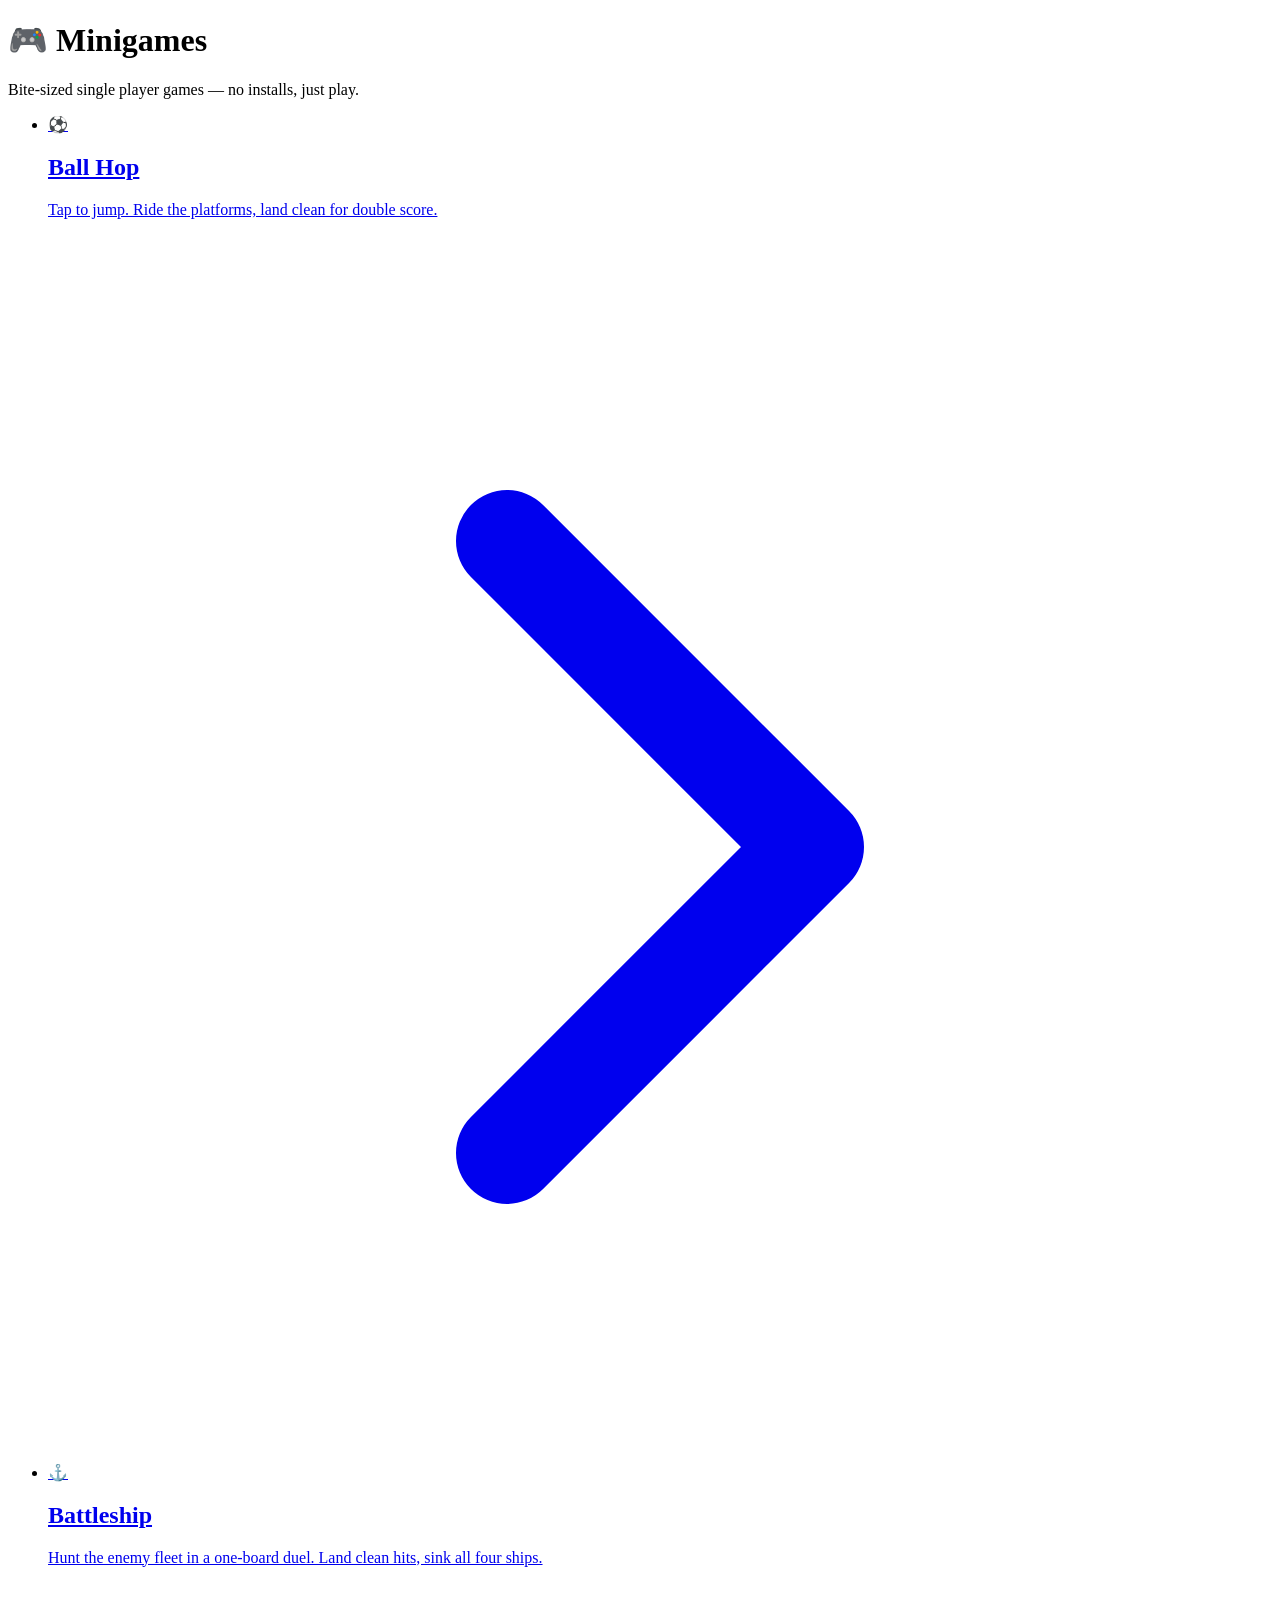
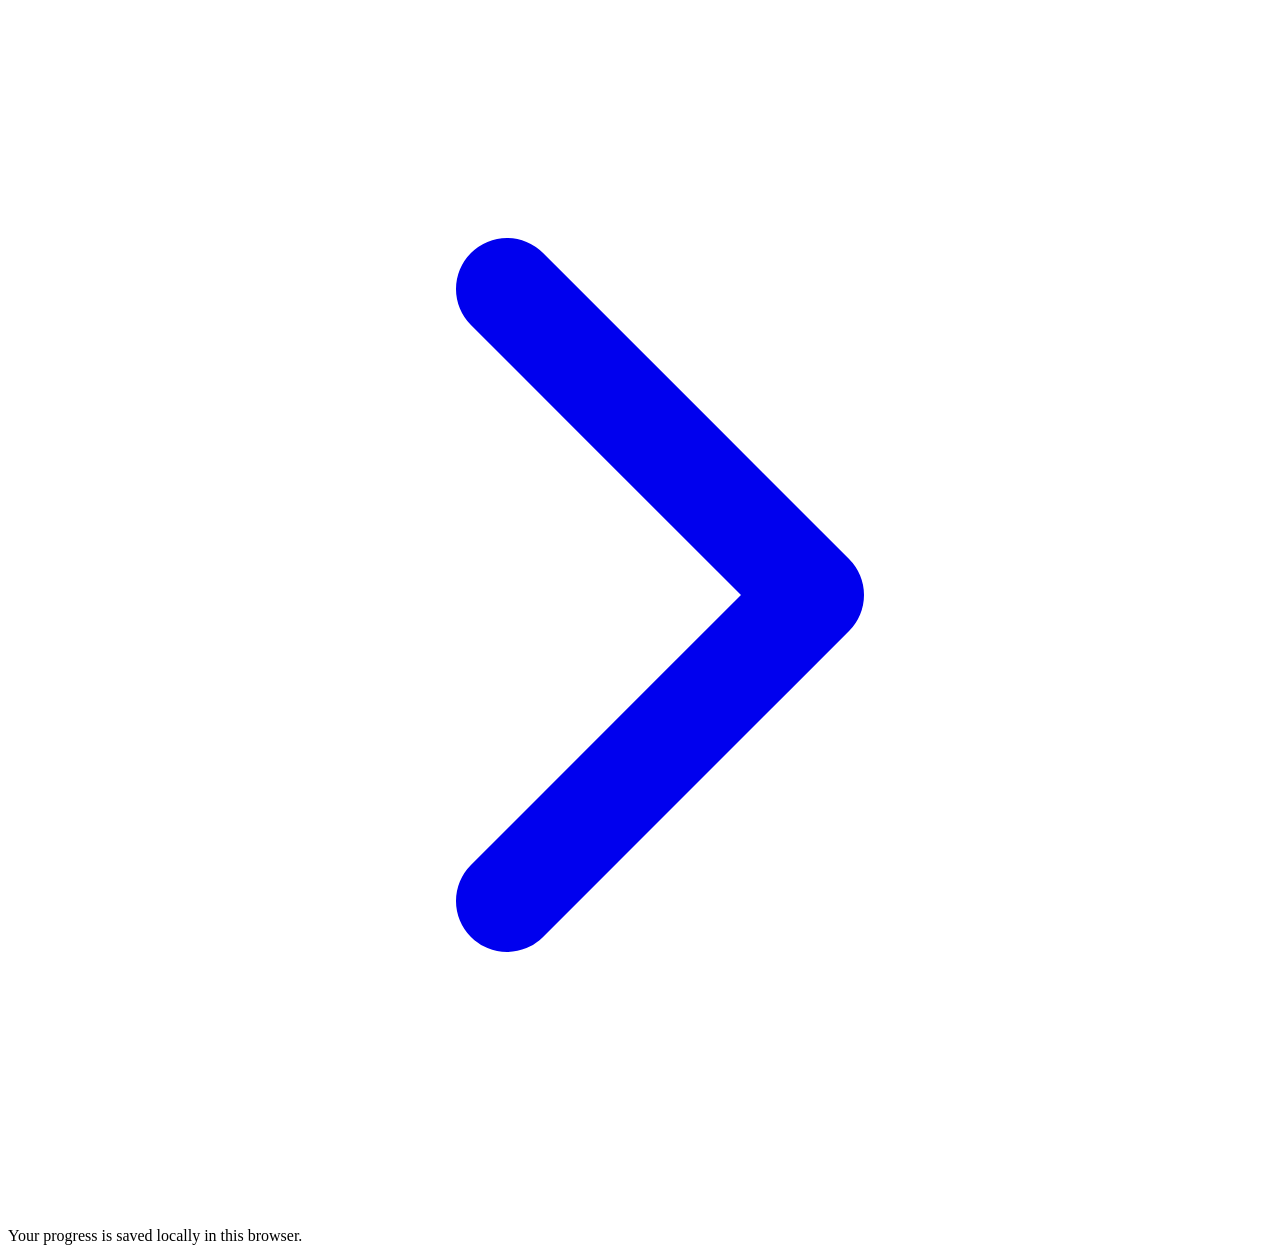
==== index.html @ e4ce6c92 "Deploy: static build (base /minigames/)" ====
<!DOCTYPE html>
    <html lang="en">
      <head>
        <link rel="stylesheet" type="text/css" href="/minigames/assets/static/styles-4e7bb405.Dg8YLVEv.css">
        <meta charset="UTF-8" />
        
        
    <title>Minigames — bite-sized single player games</title><meta property="og:title" content="Minigames — bite-sized single player games" />
    <meta name="viewport" content="width=device-width,initial-scale=1">
    
    
    <meta name="description" content="A mobile-first catalog of mini single player games. Play instantly in your browser, offline-friendly." /><meta property="og:description" content="A mobile-first catalog of mini single player games. Play instantly in your browser, offline-friendly." />
    
  
        
      </head>
      <body>
        
        <div id="root"><div class="min-h-dvh"><header class="sticky top-0 z-10 border-b border-slate-800 bg-slate-900/85 backdrop-blur"><div class="mx-auto max-w-3xl px-safe py-3"><h1 class="text-xl font-bold tracking-tight text-slate-50 sm:text-2xl">🎮 Minigames</h1></div></header><main class="page-in mx-auto max-w-3xl px-safe pb-10 pt-5"><p class="mb-5 text-sm text-slate-400">Bite-sized single player games — no installs, just play.</p><nav aria-label="Games" data-testid="catalog"><ul class="grid grid-cols-1 gap-3 sm:grid-cols-2 sm:gap-4"><li><a href="/minigames/game/ballhop" data-testid="game-card-ballhop" class="group flex min-h-20 items-center gap-4 rounded-2xl border border-slate-700/80 bg-slate-800 p-4 transition duration-150 ease-out hover:border-teal-500/50 hover:bg-slate-700/60 active:scale-[0.98] active:bg-slate-700/80 active:border-teal-500/70"><span class="flex h-14 w-14 shrink-0 items-center justify-center rounded-xl bg-slate-700/70 text-3xl" role="img" aria-label="Ball Hop">⚽</span><span class="min-w-0 flex-1"><h2 class="truncate text-base font-semibold text-slate-100 sm:text-lg">Ball Hop</h2><p class="mt-0.5 line-clamp-2 text-sm leading-snug text-slate-400">Tap to jump. Ride the platforms, land clean for double score.</p></span><svg viewBox="0 0 24 24" fill="none" stroke="currentColor" stroke-width="2" stroke-linecap="round" stroke-linejoin="round" class="h-5 w-5 text-slate-500 transition group-hover:translate-x-0.5 group-hover:text-slate-300" aria-hidden="true"><path d="m9 18 6-6-6-6"></path></svg></a></li><li><a href="/minigames/game/battleship" data-testid="game-card-battleship" class="group flex min-h-20 items-center gap-4 rounded-2xl border border-slate-700/80 bg-slate-800 p-4 transition duration-150 ease-out hover:border-teal-500/50 hover:bg-slate-700/60 active:scale-[0.98] active:bg-slate-700/80 active:border-teal-500/70"><span class="flex h-14 w-14 shrink-0 items-center justify-center rounded-xl bg-slate-700/70 text-3xl" role="img" aria-label="Battleship">⚓</span><span class="min-w-0 flex-1"><h2 class="truncate text-base font-semibold text-slate-100 sm:text-lg">Battleship</h2><p class="mt-0.5 line-clamp-2 text-sm leading-snug text-slate-400">Hunt the enemy fleet in a one-board duel. Land clean hits, sink all four ships.</p></span><svg viewBox="0 0 24 24" fill="none" stroke="currentColor" stroke-width="2" stroke-linecap="round" stroke-linejoin="round" class="h-5 w-5 text-slate-500 transition group-hover:translate-x-0.5 group-hover:text-slate-300" aria-hidden="true"><path d="m9 18 6-6-6-6"></path></svg></a></li></ul></nav><footer class="mt-8 text-center text-xs text-slate-500">Your progress is saved locally in this browser.</footer></main></div></div>
        
        <script id="vike_pageContext" type="application/json">{"pageId":"\/pages\/index","routeParams":{}}</script>
        <script id="vike_globalContext" type="application/json">{}</script>
        <script src="/minigames/assets/entries/entry-client-routing.DcAEvGYc.js" type="module" async></script>
        <link rel="modulepreload" href="/minigames/assets/entries/pages_index.Dmlz5PXe.js" as="script" type="text/javascript">
        <link rel="modulepreload" href="/minigames/assets/chunks/chunk-DA8joYYS.js" as="script" type="text/javascript">
        <link rel="modulepreload" href="/minigames/assets/chunks/chunk-B8wOltnY.js" as="script" type="text/javascript">
      </body>
    </html>
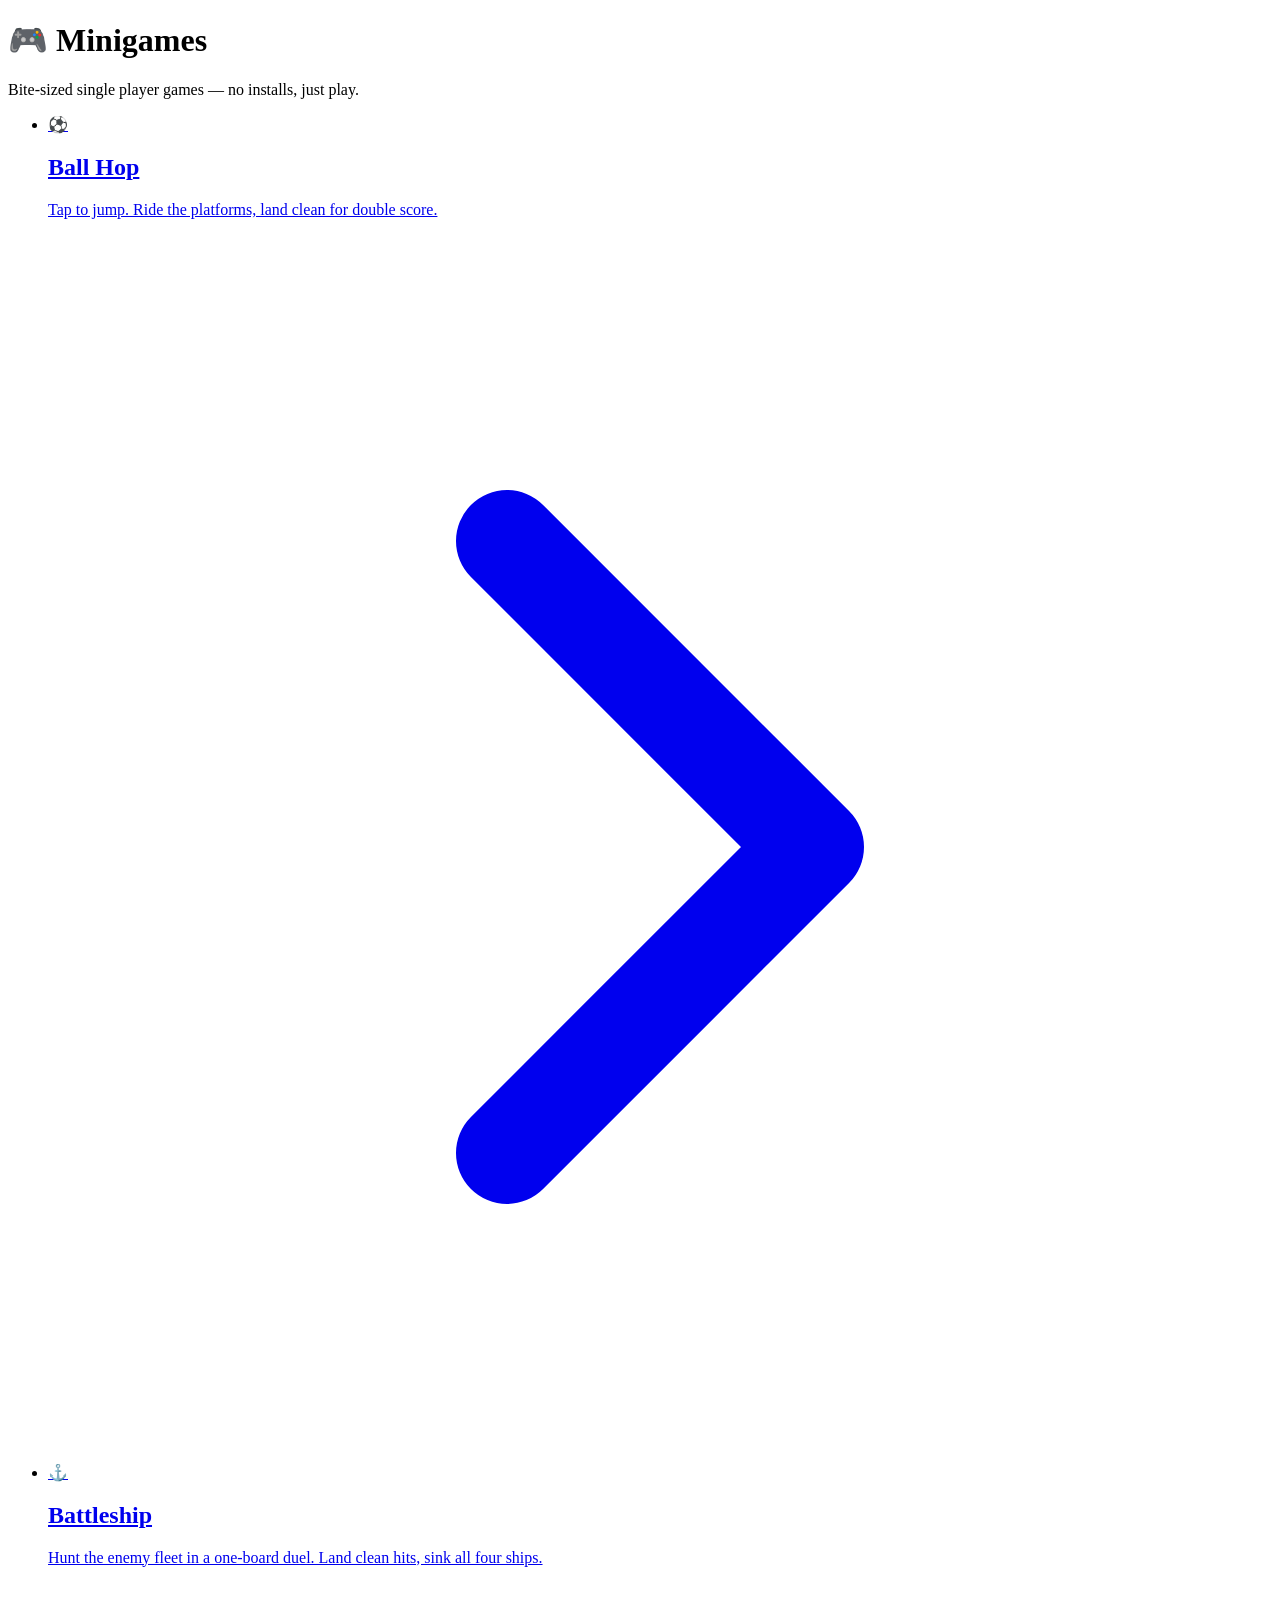
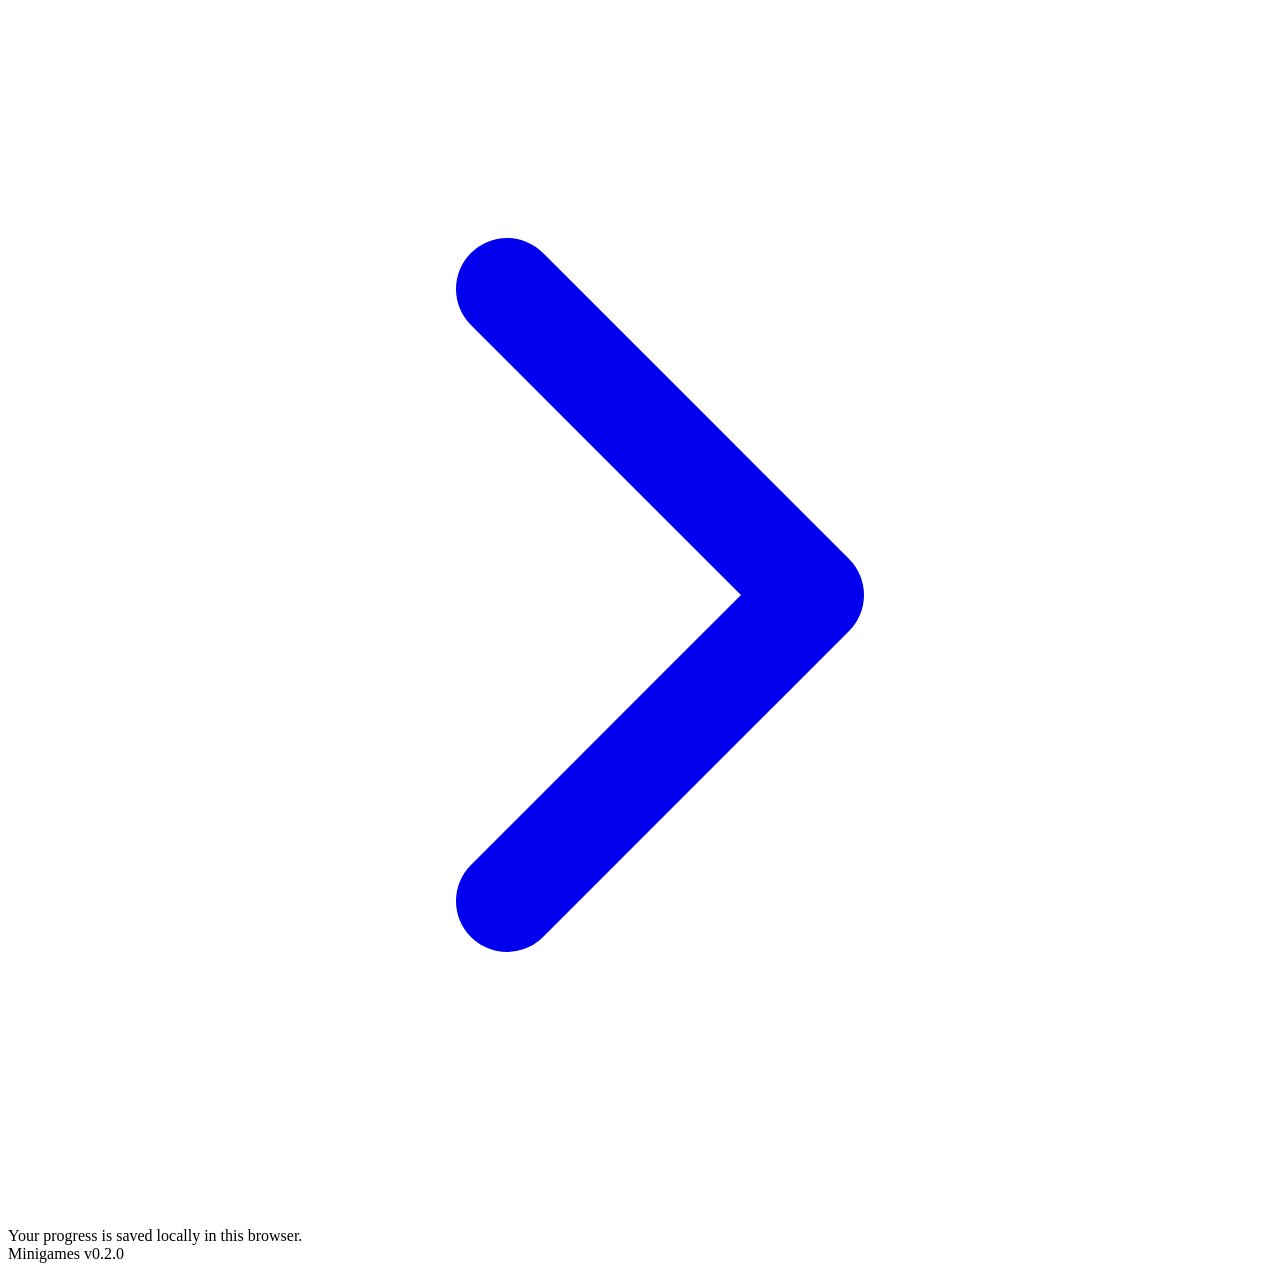
==== commit 0c811884: "Deploy" ====
--- a/index.html
+++ b/index.html
@@ -1,13 +1,13 @@
 <!DOCTYPE html>
     <html lang="en">
       <head>
-        <link rel="stylesheet" type="text/css" href="/minigames/assets/static/styles-4e7bb405.Dg8YLVEv.css">
+        <link rel="stylesheet" type="text/css" href="/minigames/assets/static/styles-4e7bb405.siWU1aM7.css">
         <meta charset="UTF-8" />
         
         
     <title>Minigames — bite-sized single player games</title><meta property="og:title" content="Minigames — bite-sized single player games" />
     <meta name="viewport" content="width=device-width,initial-scale=1">
-    
+    <link rel="icon" type="image/svg+xml" href="/minigames/favicon.svg"/><link rel="manifest" href="/minigames/manifest.webmanifest"/><meta name="theme-color" content="#0f172a"/><link rel="apple-touch-icon" href="/minigames/apple-touch-icon.png"/><meta name="apple-mobile-web-app-capable" content="yes"/><meta name="apple-mobile-web-app-status-bar-style" content="black-translucent"/>
     
     <meta name="description" content="A mobile-first catalog of mini single player games. Play instantly in your browser, offline-friendly." /><meta property="og:description" content="A mobile-first catalog of mini single player games. Play instantly in your browser, offline-friendly." />
     
@@ -16,12 +16,12 @@
       </head>
       <body>
         
-        <div id="root"><div class="min-h-dvh"><header class="sticky top-0 z-10 border-b border-slate-800 bg-slate-900/85 backdrop-blur"><div class="mx-auto max-w-3xl px-safe py-3"><h1 class="text-xl font-bold tracking-tight text-slate-50 sm:text-2xl">🎮 Minigames</h1></div></header><main class="page-in mx-auto max-w-3xl px-safe pb-10 pt-5"><p class="mb-5 text-sm text-slate-400">Bite-sized single player games — no installs, just play.</p><nav aria-label="Games" data-testid="catalog"><ul class="grid grid-cols-1 gap-3 sm:grid-cols-2 sm:gap-4"><li><a href="/minigames/game/ballhop" data-testid="game-card-ballhop" class="group flex min-h-20 items-center gap-4 rounded-2xl border border-slate-700/80 bg-slate-800 p-4 transition duration-150 ease-out hover:border-teal-500/50 hover:bg-slate-700/60 active:scale-[0.98] active:bg-slate-700/80 active:border-teal-500/70"><span class="flex h-14 w-14 shrink-0 items-center justify-center rounded-xl bg-slate-700/70 text-3xl" role="img" aria-label="Ball Hop">⚽</span><span class="min-w-0 flex-1"><h2 class="truncate text-base font-semibold text-slate-100 sm:text-lg">Ball Hop</h2><p class="mt-0.5 line-clamp-2 text-sm leading-snug text-slate-400">Tap to jump. Ride the platforms, land clean for double score.</p></span><svg viewBox="0 0 24 24" fill="none" stroke="currentColor" stroke-width="2" stroke-linecap="round" stroke-linejoin="round" class="h-5 w-5 text-slate-500 transition group-hover:translate-x-0.5 group-hover:text-slate-300" aria-hidden="true"><path d="m9 18 6-6-6-6"></path></svg></a></li><li><a href="/minigames/game/battleship" data-testid="game-card-battleship" class="group flex min-h-20 items-center gap-4 rounded-2xl border border-slate-700/80 bg-slate-800 p-4 transition duration-150 ease-out hover:border-teal-500/50 hover:bg-slate-700/60 active:scale-[0.98] active:bg-slate-700/80 active:border-teal-500/70"><span class="flex h-14 w-14 shrink-0 items-center justify-center rounded-xl bg-slate-700/70 text-3xl" role="img" aria-label="Battleship">⚓</span><span class="min-w-0 flex-1"><h2 class="truncate text-base font-semibold text-slate-100 sm:text-lg">Battleship</h2><p class="mt-0.5 line-clamp-2 text-sm leading-snug text-slate-400">Hunt the enemy fleet in a one-board duel. Land clean hits, sink all four ships.</p></span><svg viewBox="0 0 24 24" fill="none" stroke="currentColor" stroke-width="2" stroke-linecap="round" stroke-linejoin="round" class="h-5 w-5 text-slate-500 transition group-hover:translate-x-0.5 group-hover:text-slate-300" aria-hidden="true"><path d="m9 18 6-6-6-6"></path></svg></a></li></ul></nav><footer class="mt-8 text-center text-xs text-slate-500">Your progress is saved locally in this browser.</footer></main></div></div>
+        <div id="root"><div class="min-h-dvh"><div data-testid="install-scrim" class="fixed inset-0 z-40 bg-black/55 transition-opacity duration-200 ease-out pointer-events-none opacity-0"></div><div role="dialog" aria-modal="true" aria-label="Install Minigames" data-testid="install-modal" data-open="false" inert="" class="fixed inset-x-0 bottom-0 z-50 rounded-t-3xl bg-slate-900 shadow-2xl shadow-black/60 ring-1 ring-slate-800 transition-transform duration-200 ease-out translate-y-[115%]"><div aria-hidden="true" class="pointer-events-none mx-auto mt-2 h-1.5 w-10 rounded-full bg-white/25"></div><div class="px-safe pb-[calc(1.5rem+env(safe-area-inset-bottom,0px))] pt-3"><div class="h-2"></div></div></div><header class="sticky top-0 z-10 border-b border-slate-800 bg-slate-900/85 backdrop-blur"><div class="mx-auto max-w-3xl px-safe py-3"><h1 class="text-xl font-bold tracking-tight text-slate-50 sm:text-2xl">🎮 Minigames</h1></div></header><main class="page-in mx-auto max-w-3xl px-safe pb-10 pt-5"><p class="mb-5 text-sm text-slate-400">Bite-sized single player games — no installs, just play.</p><nav aria-label="Games" data-testid="catalog"><ul class="grid grid-cols-1 gap-3 sm:grid-cols-2 sm:gap-4"><li><a href="/minigames/game/ballhop" data-testid="game-card-ballhop" class="group flex min-h-20 items-center gap-4 rounded-2xl border border-slate-700/80 bg-slate-800 p-4 transition duration-150 ease-out hover:border-teal-500/50 hover:bg-slate-700/60 active:scale-[0.98] active:bg-slate-700/80 active:border-teal-500/70"><span class="flex h-14 w-14 shrink-0 items-center justify-center rounded-xl bg-slate-700/70 text-3xl" role="img" aria-label="Ball Hop">⚽</span><span class="min-w-0 flex-1"><h2 class="truncate text-base font-semibold text-slate-100 sm:text-lg">Ball Hop</h2><p class="mt-0.5 line-clamp-2 text-sm leading-snug text-slate-400">Tap to jump. Ride the platforms, land clean for double score.</p></span><svg viewBox="0 0 24 24" fill="none" stroke="currentColor" stroke-width="2" stroke-linecap="round" stroke-linejoin="round" class="h-5 w-5 text-slate-500 transition group-hover:translate-x-0.5 group-hover:text-slate-300" aria-hidden="true"><path d="m9 18 6-6-6-6"></path></svg></a></li><li><a href="/minigames/game/battleship" data-testid="game-card-battleship" class="group flex min-h-20 items-center gap-4 rounded-2xl border border-slate-700/80 bg-slate-800 p-4 transition duration-150 ease-out hover:border-teal-500/50 hover:bg-slate-700/60 active:scale-[0.98] active:bg-slate-700/80 active:border-teal-500/70"><span class="flex h-14 w-14 shrink-0 items-center justify-center rounded-xl bg-slate-700/70 text-3xl" role="img" aria-label="Battleship">⚓</span><span class="min-w-0 flex-1"><h2 class="truncate text-base font-semibold text-slate-100 sm:text-lg">Battleship</h2><p class="mt-0.5 line-clamp-2 text-sm leading-snug text-slate-400">Hunt the enemy fleet in a one-board duel. Land clean hits, sink all four ships.</p></span><svg viewBox="0 0 24 24" fill="none" stroke="currentColor" stroke-width="2" stroke-linecap="round" stroke-linejoin="round" class="h-5 w-5 text-slate-500 transition group-hover:translate-x-0.5 group-hover:text-slate-300" aria-hidden="true"><path d="m9 18 6-6-6-6"></path></svg></a></li></ul></nav><footer class="mt-8 text-center text-xs text-slate-500">Your progress is saved locally in this browser.<div data-testid="app-version">Minigames v<!-- -->0.2.0</div></footer></main></div></div>
         
         <script id="vike_pageContext" type="application/json">{"pageId":"\/pages\/index","routeParams":{}}</script>
         <script id="vike_globalContext" type="application/json">{}</script>
-        <script src="/minigames/assets/entries/entry-client-routing.DcAEvGYc.js" type="module" async></script>
-        <link rel="modulepreload" href="/minigames/assets/entries/pages_index.Dmlz5PXe.js" as="script" type="text/javascript">
+        <script src="/minigames/assets/entries/entry-client-routing.DFqbrd7V.js" type="module" async></script>
+        <link rel="modulepreload" href="/minigames/assets/entries/pages_index.ByE3LW6r.js" as="script" type="text/javascript">
         <link rel="modulepreload" href="/minigames/assets/chunks/chunk-DA8joYYS.js" as="script" type="text/javascript">
         <link rel="modulepreload" href="/minigames/assets/chunks/chunk-B8wOltnY.js" as="script" type="text/javascript">
       </body>
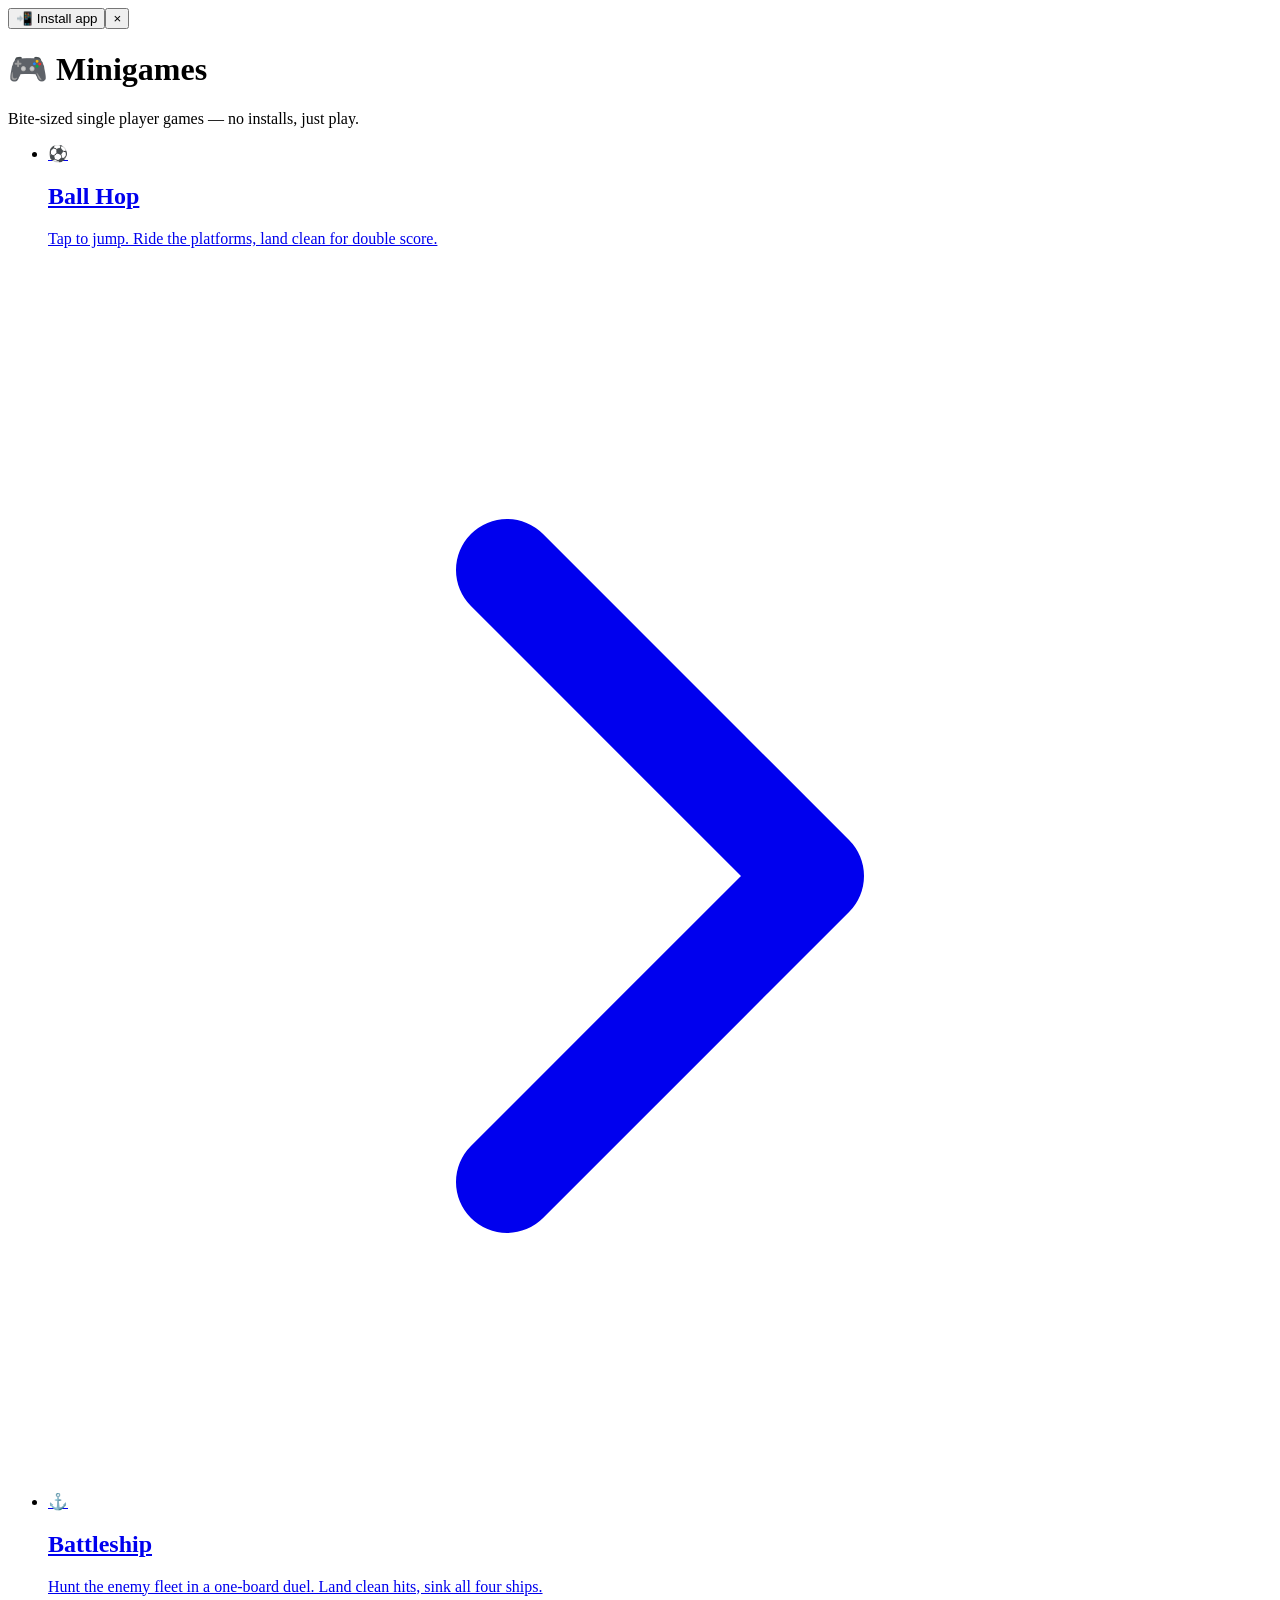
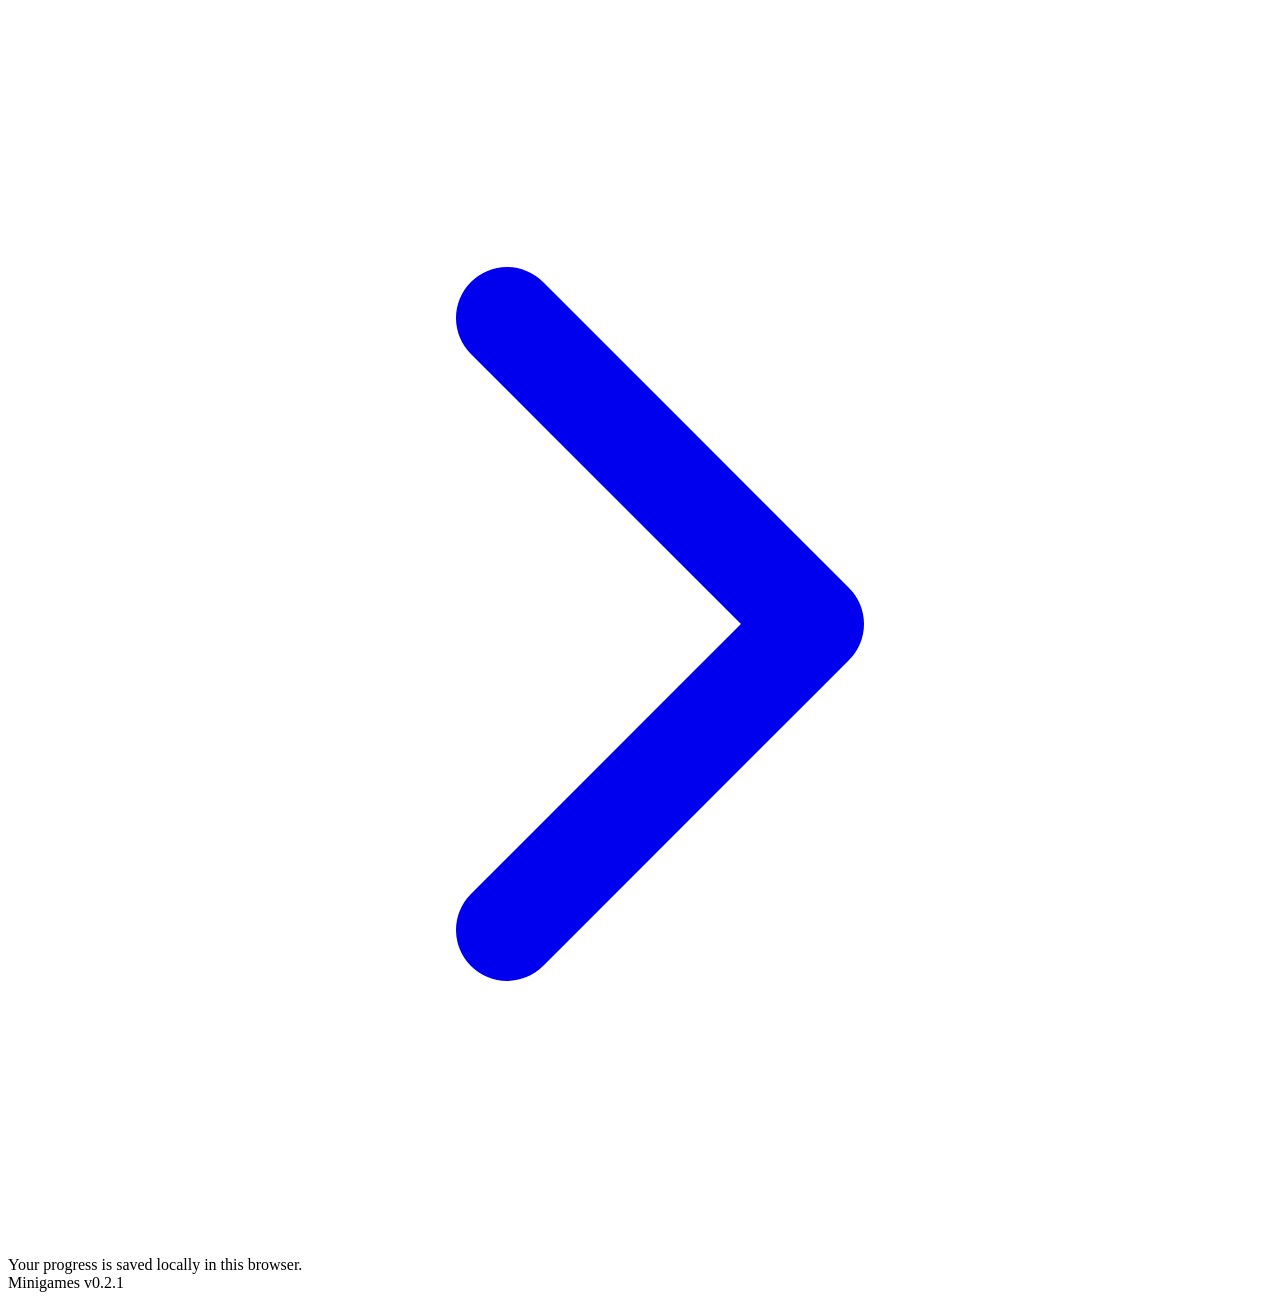
==== commit 60056c7e: "Deploy" ====
--- a/index.html
+++ b/index.html
@@ -1,13 +1,13 @@
 <!DOCTYPE html>
     <html lang="en">
       <head>
-        <link rel="stylesheet" type="text/css" href="/minigames/assets/static/styles-4e7bb405.siWU1aM7.css">
+        <link rel="stylesheet" type="text/css" href="/minigames/assets/static/styles-4e7bb405.CZDZuyPl.css">
         <meta charset="UTF-8" />
         
         
     <title>Minigames — bite-sized single player games</title><meta property="og:title" content="Minigames — bite-sized single player games" />
     <meta name="viewport" content="width=device-width,initial-scale=1">
-    <link rel="icon" type="image/svg+xml" href="/minigames/favicon.svg"/><link rel="manifest" href="/minigames/manifest.webmanifest"/><meta name="theme-color" content="#0f172a"/><link rel="apple-touch-icon" href="/minigames/apple-touch-icon.png"/><meta name="apple-mobile-web-app-capable" content="yes"/><meta name="apple-mobile-web-app-status-bar-style" content="black-translucent"/>
+    <link rel="icon" type="image/svg+xml" href="/minigames/favicon.svg"/><link rel="manifest" href="/minigames/manifest.webmanifest"/><meta name="theme-color" content="#0f172a"/><link rel="apple-touch-icon" href="/minigames/apple-touch-icon.png"/><meta name="apple-mobile-web-app-capable" content="yes"/><meta name="apple-mobile-web-app-status-bar-style" content="black-translucent"/><script>window.addEventListener('beforeinstallprompt',function(e){e.preventDefault();window.__MINIGAMES_INSTALL_PROMPT__=e;});</script>
     
     <meta name="description" content="A mobile-first catalog of mini single player games. Play instantly in your browser, offline-friendly." /><meta property="og:description" content="A mobile-first catalog of mini single player games. Play instantly in your browser, offline-friendly." />
     
@@ -16,12 +16,12 @@
       </head>
       <body>
         
-        <div id="root"><div class="min-h-dvh"><div data-testid="install-scrim" class="fixed inset-0 z-40 bg-black/55 transition-opacity duration-200 ease-out pointer-events-none opacity-0"></div><div role="dialog" aria-modal="true" aria-label="Install Minigames" data-testid="install-modal" data-open="false" inert="" class="fixed inset-x-0 bottom-0 z-50 rounded-t-3xl bg-slate-900 shadow-2xl shadow-black/60 ring-1 ring-slate-800 transition-transform duration-200 ease-out translate-y-[115%]"><div aria-hidden="true" class="pointer-events-none mx-auto mt-2 h-1.5 w-10 rounded-full bg-white/25"></div><div class="px-safe pb-[calc(1.5rem+env(safe-area-inset-bottom,0px))] pt-3"><div class="h-2"></div></div></div><header class="sticky top-0 z-10 border-b border-slate-800 bg-slate-900/85 backdrop-blur"><div class="mx-auto max-w-3xl px-safe py-3"><h1 class="text-xl font-bold tracking-tight text-slate-50 sm:text-2xl">🎮 Minigames</h1></div></header><main class="page-in mx-auto max-w-3xl px-safe pb-10 pt-5"><p class="mb-5 text-sm text-slate-400">Bite-sized single player games — no installs, just play.</p><nav aria-label="Games" data-testid="catalog"><ul class="grid grid-cols-1 gap-3 sm:grid-cols-2 sm:gap-4"><li><a href="/minigames/game/ballhop" data-testid="game-card-ballhop" class="group flex min-h-20 items-center gap-4 rounded-2xl border border-slate-700/80 bg-slate-800 p-4 transition duration-150 ease-out hover:border-teal-500/50 hover:bg-slate-700/60 active:scale-[0.98] active:bg-slate-700/80 active:border-teal-500/70"><span class="flex h-14 w-14 shrink-0 items-center justify-center rounded-xl bg-slate-700/70 text-3xl" role="img" aria-label="Ball Hop">⚽</span><span class="min-w-0 flex-1"><h2 class="truncate text-base font-semibold text-slate-100 sm:text-lg">Ball Hop</h2><p class="mt-0.5 line-clamp-2 text-sm leading-snug text-slate-400">Tap to jump. Ride the platforms, land clean for double score.</p></span><svg viewBox="0 0 24 24" fill="none" stroke="currentColor" stroke-width="2" stroke-linecap="round" stroke-linejoin="round" class="h-5 w-5 text-slate-500 transition group-hover:translate-x-0.5 group-hover:text-slate-300" aria-hidden="true"><path d="m9 18 6-6-6-6"></path></svg></a></li><li><a href="/minigames/game/battleship" data-testid="game-card-battleship" class="group flex min-h-20 items-center gap-4 rounded-2xl border border-slate-700/80 bg-slate-800 p-4 transition duration-150 ease-out hover:border-teal-500/50 hover:bg-slate-700/60 active:scale-[0.98] active:bg-slate-700/80 active:border-teal-500/70"><span class="flex h-14 w-14 shrink-0 items-center justify-center rounded-xl bg-slate-700/70 text-3xl" role="img" aria-label="Battleship">⚓</span><span class="min-w-0 flex-1"><h2 class="truncate text-base font-semibold text-slate-100 sm:text-lg">Battleship</h2><p class="mt-0.5 line-clamp-2 text-sm leading-snug text-slate-400">Hunt the enemy fleet in a one-board duel. Land clean hits, sink all four ships.</p></span><svg viewBox="0 0 24 24" fill="none" stroke="currentColor" stroke-width="2" stroke-linecap="round" stroke-linejoin="round" class="h-5 w-5 text-slate-500 transition group-hover:translate-x-0.5 group-hover:text-slate-300" aria-hidden="true"><path d="m9 18 6-6-6-6"></path></svg></a></li></ul></nav><footer class="mt-8 text-center text-xs text-slate-500">Your progress is saved locally in this browser.<div data-testid="app-version">Minigames v<!-- -->0.2.0</div></footer></main></div></div>
+        <div id="root"><div class="min-h-dvh"><div class="fixed bottom-0 left-1/2 z-30 flex -translate-x-1/2 items-center gap-2 pb-[max(0.75rem,env(safe-area-inset-bottom,0px))]"><button type="button" data-testid="install-pill" class="flex min-h-11 cursor-pointer select-none items-center gap-2 whitespace-nowrap rounded-full bg-sky-600 px-4 text-base font-semibold text-white shadow-lg shadow-black/40 ring-1 ring-sky-400/40 transition duration-150 ease-out active:scale-95 active:bg-sky-500"><span aria-hidden="true">📲</span> Install app</button><button type="button" data-testid="install-pill-dismiss" aria-label="Hide install suggestion" class="flex h-11 w-11 cursor-pointer select-none items-center justify-center rounded-full bg-slate-800/80 text-xl text-slate-400 ring-1 ring-slate-700 transition duration-150 ease-out active:scale-95 active:text-slate-200"><span aria-hidden="true">×</span></button></div><div role="dialog" aria-modal="true" aria-label="Install Minigames" data-testid="install-modal" data-open="false" inert="" class="fixed inset-x-0 bottom-0 z-50 rounded-t-3xl bg-slate-900 shadow-2xl shadow-black/60 ring-1 ring-slate-800 transition-transform duration-200 ease-out translate-y-[115%]"><div aria-hidden="true" class="pointer-events-none mx-auto mt-2 h-1.5 w-10 rounded-full bg-white/25"></div><div class="px-safe pb-[calc(1.5rem+env(safe-area-inset-bottom,0px))] pt-3"><div class="h-2"></div></div></div><header class="sticky top-0 z-10 border-b border-slate-800 bg-slate-900/85 backdrop-blur"><div class="mx-auto max-w-3xl px-safe py-3"><h1 class="text-xl font-bold tracking-tight text-slate-50 sm:text-2xl">🎮 Minigames</h1></div></header><main class="page-in mx-auto max-w-3xl px-safe pb-10 pt-5"><p class="mb-5 text-sm text-slate-400">Bite-sized single player games — no installs, just play.</p><nav aria-label="Games" data-testid="catalog"><ul class="grid grid-cols-1 gap-3 sm:grid-cols-2 sm:gap-4"><li><a href="/minigames/game/ballhop" data-testid="game-card-ballhop" class="group flex min-h-20 items-center gap-4 rounded-2xl border border-slate-700/80 bg-slate-800 p-4 transition duration-150 ease-out hover:border-teal-500/50 hover:bg-slate-700/60 active:scale-[0.98] active:bg-slate-700/80 active:border-teal-500/70"><span class="flex h-14 w-14 shrink-0 items-center justify-center rounded-xl bg-slate-700/70 text-3xl" role="img" aria-label="Ball Hop">⚽</span><span class="min-w-0 flex-1"><h2 class="truncate text-base font-semibold text-slate-100 sm:text-lg">Ball Hop</h2><p class="mt-0.5 line-clamp-2 text-sm leading-snug text-slate-400">Tap to jump. Ride the platforms, land clean for double score.</p></span><svg viewBox="0 0 24 24" fill="none" stroke="currentColor" stroke-width="2" stroke-linecap="round" stroke-linejoin="round" class="h-5 w-5 text-slate-500 transition group-hover:translate-x-0.5 group-hover:text-slate-300" aria-hidden="true"><path d="m9 18 6-6-6-6"></path></svg></a></li><li><a href="/minigames/game/battleship" data-testid="game-card-battleship" class="group flex min-h-20 items-center gap-4 rounded-2xl border border-slate-700/80 bg-slate-800 p-4 transition duration-150 ease-out hover:border-teal-500/50 hover:bg-slate-700/60 active:scale-[0.98] active:bg-slate-700/80 active:border-teal-500/70"><span class="flex h-14 w-14 shrink-0 items-center justify-center rounded-xl bg-slate-700/70 text-3xl" role="img" aria-label="Battleship">⚓</span><span class="min-w-0 flex-1"><h2 class="truncate text-base font-semibold text-slate-100 sm:text-lg">Battleship</h2><p class="mt-0.5 line-clamp-2 text-sm leading-snug text-slate-400">Hunt the enemy fleet in a one-board duel. Land clean hits, sink all four ships.</p></span><svg viewBox="0 0 24 24" fill="none" stroke="currentColor" stroke-width="2" stroke-linecap="round" stroke-linejoin="round" class="h-5 w-5 text-slate-500 transition group-hover:translate-x-0.5 group-hover:text-slate-300" aria-hidden="true"><path d="m9 18 6-6-6-6"></path></svg></a></li></ul></nav><footer class="mt-8 text-center text-xs text-slate-500">Your progress is saved locally in this browser.<div data-testid="app-version">Minigames v<!-- -->0.2.1</div></footer></main></div></div>
         
         <script id="vike_pageContext" type="application/json">{"pageId":"\/pages\/index","routeParams":{}}</script>
         <script id="vike_globalContext" type="application/json">{}</script>
-        <script src="/minigames/assets/entries/entry-client-routing.DFqbrd7V.js" type="module" async></script>
-        <link rel="modulepreload" href="/minigames/assets/entries/pages_index.ByE3LW6r.js" as="script" type="text/javascript">
+        <script src="/minigames/assets/entries/entry-client-routing.DBISlUQW.js" type="module" async></script>
+        <link rel="modulepreload" href="/minigames/assets/entries/pages_index.CzXQObYU.js" as="script" type="text/javascript">
         <link rel="modulepreload" href="/minigames/assets/chunks/chunk-DA8joYYS.js" as="script" type="text/javascript">
         <link rel="modulepreload" href="/minigames/assets/chunks/chunk-B8wOltnY.js" as="script" type="text/javascript">
       </body>
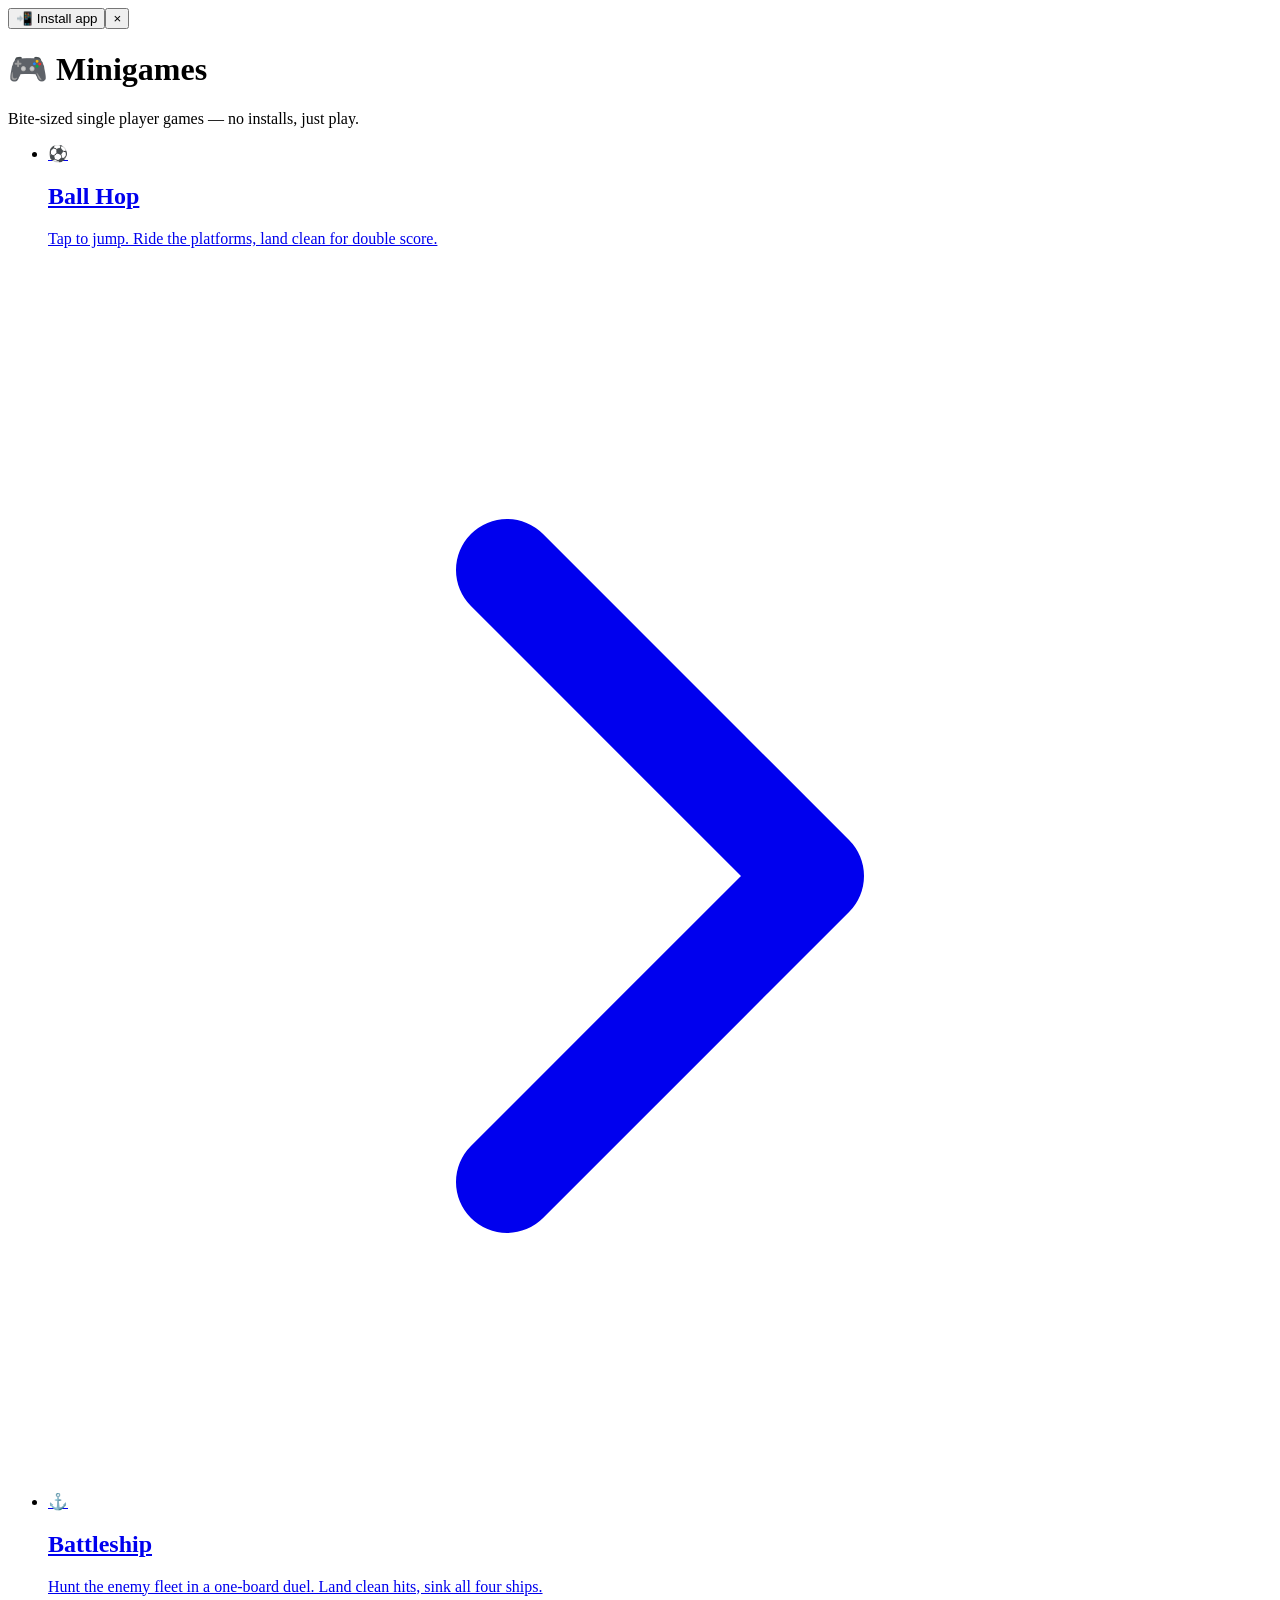
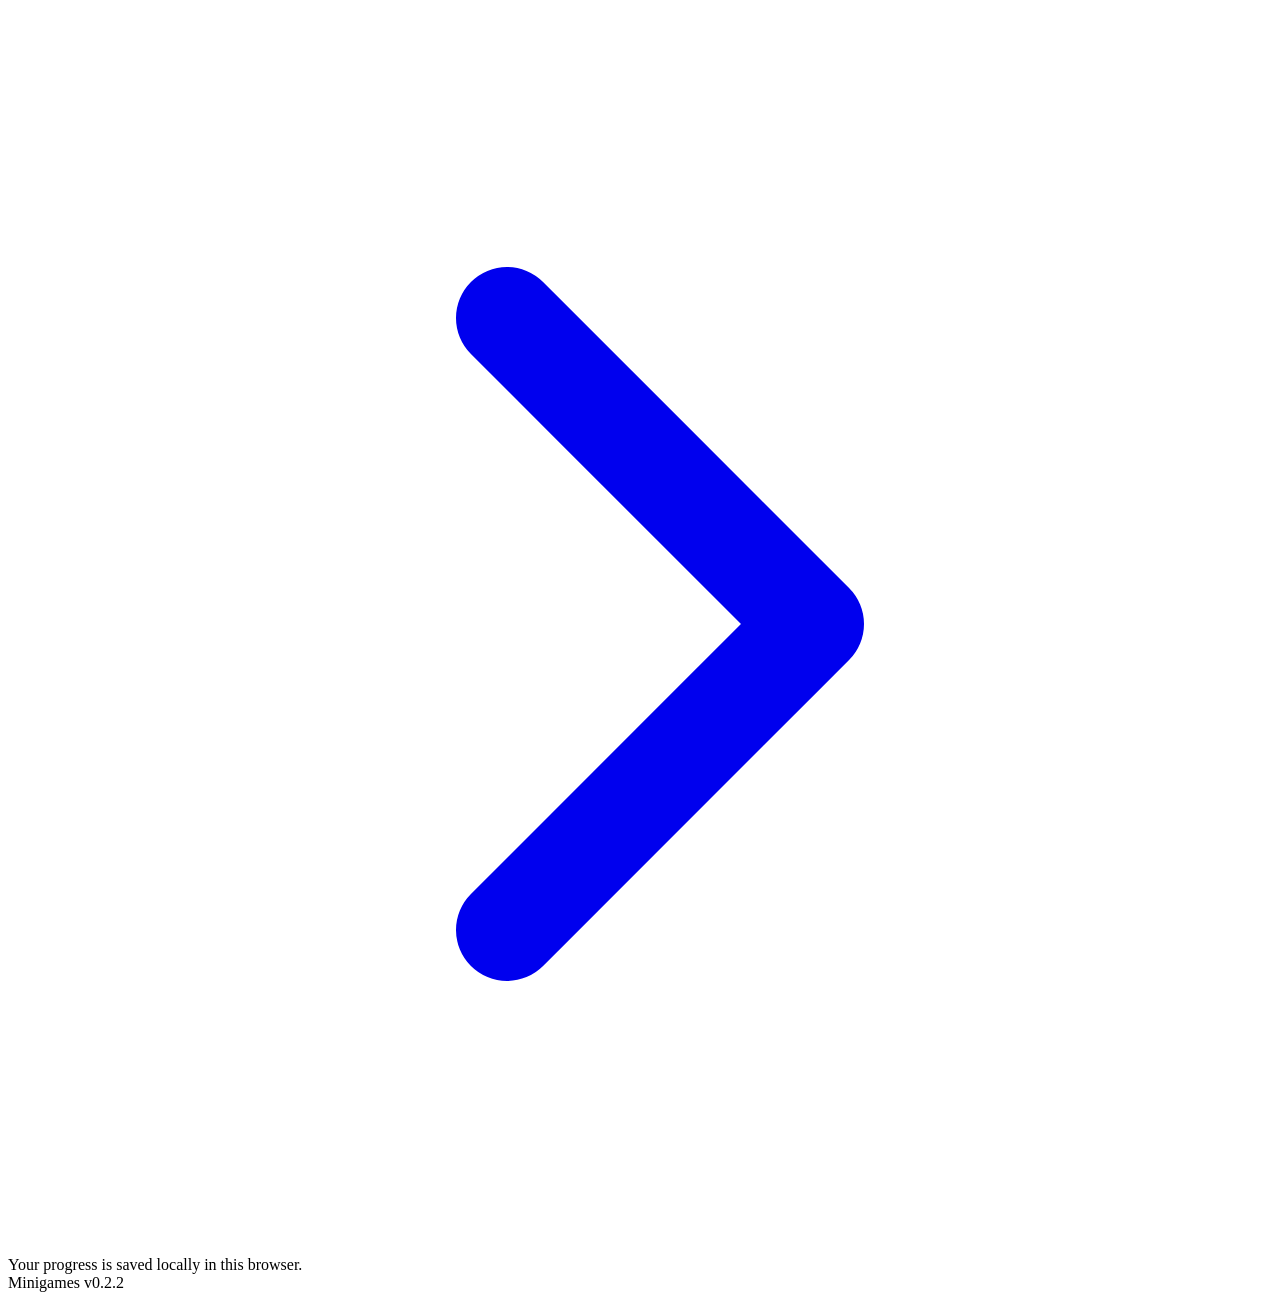
==== commit 7b821103: "Deploy" ====
--- a/index.html
+++ b/index.html
@@ -16,12 +16,12 @@
       </head>
       <body>
         
-        <div id="root"><div class="min-h-dvh"><div class="fixed bottom-0 left-1/2 z-30 flex -translate-x-1/2 items-center gap-2 pb-[max(0.75rem,env(safe-area-inset-bottom,0px))]"><button type="button" data-testid="install-pill" class="flex min-h-11 cursor-pointer select-none items-center gap-2 whitespace-nowrap rounded-full bg-sky-600 px-4 text-base font-semibold text-white shadow-lg shadow-black/40 ring-1 ring-sky-400/40 transition duration-150 ease-out active:scale-95 active:bg-sky-500"><span aria-hidden="true">📲</span> Install app</button><button type="button" data-testid="install-pill-dismiss" aria-label="Hide install suggestion" class="flex h-11 w-11 cursor-pointer select-none items-center justify-center rounded-full bg-slate-800/80 text-xl text-slate-400 ring-1 ring-slate-700 transition duration-150 ease-out active:scale-95 active:text-slate-200"><span aria-hidden="true">×</span></button></div><div role="dialog" aria-modal="true" aria-label="Install Minigames" data-testid="install-modal" data-open="false" inert="" class="fixed inset-x-0 bottom-0 z-50 rounded-t-3xl bg-slate-900 shadow-2xl shadow-black/60 ring-1 ring-slate-800 transition-transform duration-200 ease-out translate-y-[115%]"><div aria-hidden="true" class="pointer-events-none mx-auto mt-2 h-1.5 w-10 rounded-full bg-white/25"></div><div class="px-safe pb-[calc(1.5rem+env(safe-area-inset-bottom,0px))] pt-3"><div class="h-2"></div></div></div><header class="sticky top-0 z-10 border-b border-slate-800 bg-slate-900/85 backdrop-blur"><div class="mx-auto max-w-3xl px-safe py-3"><h1 class="text-xl font-bold tracking-tight text-slate-50 sm:text-2xl">🎮 Minigames</h1></div></header><main class="page-in mx-auto max-w-3xl px-safe pb-10 pt-5"><p class="mb-5 text-sm text-slate-400">Bite-sized single player games — no installs, just play.</p><nav aria-label="Games" data-testid="catalog"><ul class="grid grid-cols-1 gap-3 sm:grid-cols-2 sm:gap-4"><li><a href="/minigames/game/ballhop" data-testid="game-card-ballhop" class="group flex min-h-20 items-center gap-4 rounded-2xl border border-slate-700/80 bg-slate-800 p-4 transition duration-150 ease-out hover:border-teal-500/50 hover:bg-slate-700/60 active:scale-[0.98] active:bg-slate-700/80 active:border-teal-500/70"><span class="flex h-14 w-14 shrink-0 items-center justify-center rounded-xl bg-slate-700/70 text-3xl" role="img" aria-label="Ball Hop">⚽</span><span class="min-w-0 flex-1"><h2 class="truncate text-base font-semibold text-slate-100 sm:text-lg">Ball Hop</h2><p class="mt-0.5 line-clamp-2 text-sm leading-snug text-slate-400">Tap to jump. Ride the platforms, land clean for double score.</p></span><svg viewBox="0 0 24 24" fill="none" stroke="currentColor" stroke-width="2" stroke-linecap="round" stroke-linejoin="round" class="h-5 w-5 text-slate-500 transition group-hover:translate-x-0.5 group-hover:text-slate-300" aria-hidden="true"><path d="m9 18 6-6-6-6"></path></svg></a></li><li><a href="/minigames/game/battleship" data-testid="game-card-battleship" class="group flex min-h-20 items-center gap-4 rounded-2xl border border-slate-700/80 bg-slate-800 p-4 transition duration-150 ease-out hover:border-teal-500/50 hover:bg-slate-700/60 active:scale-[0.98] active:bg-slate-700/80 active:border-teal-500/70"><span class="flex h-14 w-14 shrink-0 items-center justify-center rounded-xl bg-slate-700/70 text-3xl" role="img" aria-label="Battleship">⚓</span><span class="min-w-0 flex-1"><h2 class="truncate text-base font-semibold text-slate-100 sm:text-lg">Battleship</h2><p class="mt-0.5 line-clamp-2 text-sm leading-snug text-slate-400">Hunt the enemy fleet in a one-board duel. Land clean hits, sink all four ships.</p></span><svg viewBox="0 0 24 24" fill="none" stroke="currentColor" stroke-width="2" stroke-linecap="round" stroke-linejoin="round" class="h-5 w-5 text-slate-500 transition group-hover:translate-x-0.5 group-hover:text-slate-300" aria-hidden="true"><path d="m9 18 6-6-6-6"></path></svg></a></li></ul></nav><footer class="mt-8 text-center text-xs text-slate-500">Your progress is saved locally in this browser.<div data-testid="app-version">Minigames v<!-- -->0.2.1</div></footer></main></div></div>
+        <div id="root"><div class="min-h-dvh"><div class="fixed bottom-0 left-1/2 z-30 flex -translate-x-1/2 items-center gap-2 pb-[max(0.75rem,env(safe-area-inset-bottom,0px))]"><button type="button" data-testid="install-pill" class="flex min-h-11 cursor-pointer select-none items-center gap-2 whitespace-nowrap rounded-full bg-sky-600 px-4 text-base font-semibold text-white shadow-lg shadow-black/40 ring-1 ring-sky-400/40 transition duration-150 ease-out active:scale-95 active:bg-sky-500"><span aria-hidden="true">📲</span> Install app</button><button type="button" data-testid="install-pill-dismiss" aria-label="Hide install suggestion" class="flex h-11 w-11 cursor-pointer select-none items-center justify-center rounded-full bg-slate-800/80 text-xl text-slate-400 ring-1 ring-slate-700 transition duration-150 ease-out active:scale-95 active:text-slate-200"><span aria-hidden="true">×</span></button></div><div role="dialog" aria-modal="true" aria-label="Install Minigames" data-testid="install-modal" data-open="false" inert="" class="fixed inset-x-0 bottom-0 z-50 rounded-t-3xl bg-slate-900 shadow-2xl shadow-black/60 ring-1 ring-slate-800 transition-transform duration-200 ease-out translate-y-[115%]"><div aria-hidden="true" class="pointer-events-none mx-auto mt-2 h-1.5 w-10 rounded-full bg-white/25"></div><div class="px-safe pb-[calc(1.5rem+env(safe-area-inset-bottom,0px))] pt-3"><div class="h-2"></div></div></div><header class="sticky top-0 z-10 border-b border-slate-800 bg-slate-900/85 backdrop-blur"><div class="mx-auto max-w-3xl px-safe py-3"><h1 class="text-xl font-bold tracking-tight text-slate-50 sm:text-2xl">🎮 Minigames</h1></div></header><main class="page-in mx-auto max-w-3xl px-safe pb-10 pt-5"><p class="mb-5 text-sm text-slate-400">Bite-sized single player games — no installs, just play.</p><nav aria-label="Games" data-testid="catalog"><ul class="grid grid-cols-1 gap-3 sm:grid-cols-2 sm:gap-4"><li><a href="/minigames/game/ballhop" data-testid="game-card-ballhop" class="group flex min-h-20 items-center gap-4 rounded-2xl border border-slate-700/80 bg-slate-800 p-4 transition duration-150 ease-out hover:border-teal-500/50 hover:bg-slate-700/60 active:scale-[0.98] active:bg-slate-700/80 active:border-teal-500/70"><span class="flex h-14 w-14 shrink-0 items-center justify-center rounded-xl bg-slate-700/70 text-3xl" role="img" aria-label="Ball Hop">⚽</span><span class="min-w-0 flex-1"><h2 class="truncate text-base font-semibold text-slate-100 sm:text-lg">Ball Hop</h2><p class="mt-0.5 line-clamp-2 text-sm leading-snug text-slate-400">Tap to jump. Ride the platforms, land clean for double score.</p></span><svg viewBox="0 0 24 24" fill="none" stroke="currentColor" stroke-width="2" stroke-linecap="round" stroke-linejoin="round" class="h-5 w-5 text-slate-500 transition group-hover:translate-x-0.5 group-hover:text-slate-300" aria-hidden="true"><path d="m9 18 6-6-6-6"></path></svg></a></li><li><a href="/minigames/game/battleship" data-testid="game-card-battleship" class="group flex min-h-20 items-center gap-4 rounded-2xl border border-slate-700/80 bg-slate-800 p-4 transition duration-150 ease-out hover:border-teal-500/50 hover:bg-slate-700/60 active:scale-[0.98] active:bg-slate-700/80 active:border-teal-500/70"><span class="flex h-14 w-14 shrink-0 items-center justify-center rounded-xl bg-slate-700/70 text-3xl" role="img" aria-label="Battleship">⚓</span><span class="min-w-0 flex-1"><h2 class="truncate text-base font-semibold text-slate-100 sm:text-lg">Battleship</h2><p class="mt-0.5 line-clamp-2 text-sm leading-snug text-slate-400">Hunt the enemy fleet in a one-board duel. Land clean hits, sink all four ships.</p></span><svg viewBox="0 0 24 24" fill="none" stroke="currentColor" stroke-width="2" stroke-linecap="round" stroke-linejoin="round" class="h-5 w-5 text-slate-500 transition group-hover:translate-x-0.5 group-hover:text-slate-300" aria-hidden="true"><path d="m9 18 6-6-6-6"></path></svg></a></li></ul></nav><footer class="mt-8 text-center text-xs text-slate-500">Your progress is saved locally in this browser.<div data-testid="app-version">Minigames v<!-- -->0.2.2</div></footer></main></div></div>
         
         <script id="vike_pageContext" type="application/json">{"pageId":"\/pages\/index","routeParams":{}}</script>
         <script id="vike_globalContext" type="application/json">{}</script>
-        <script src="/minigames/assets/entries/entry-client-routing.DBISlUQW.js" type="module" async></script>
-        <link rel="modulepreload" href="/minigames/assets/entries/pages_index.CzXQObYU.js" as="script" type="text/javascript">
+        <script src="/minigames/assets/entries/entry-client-routing.Dil2F7HB.js" type="module" async></script>
+        <link rel="modulepreload" href="/minigames/assets/entries/pages_index.qqnBFPto.js" as="script" type="text/javascript">
         <link rel="modulepreload" href="/minigames/assets/chunks/chunk-DA8joYYS.js" as="script" type="text/javascript">
         <link rel="modulepreload" href="/minigames/assets/chunks/chunk-B8wOltnY.js" as="script" type="text/javascript">
       </body>
